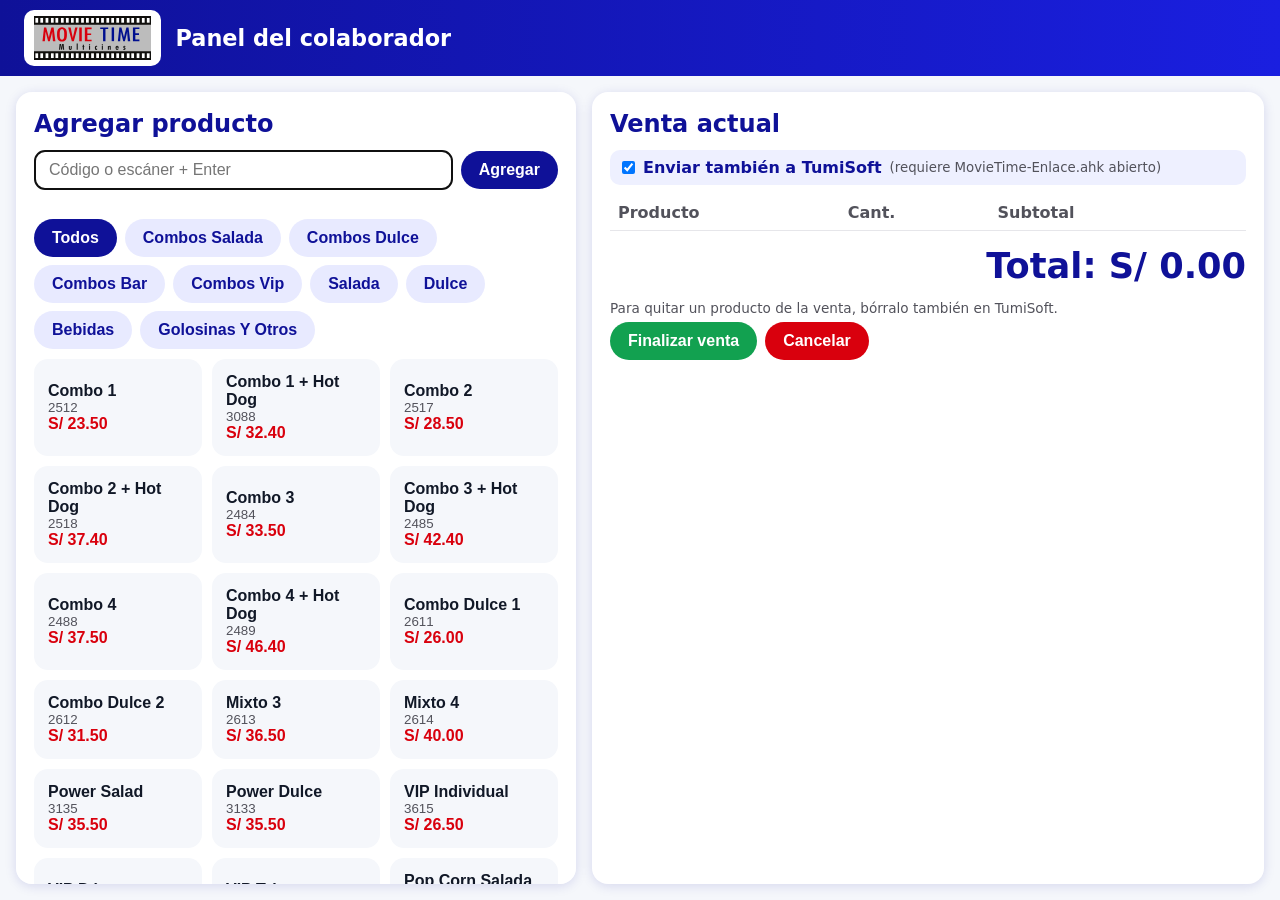
==== pantalla-cliente/operador.html @ ada30555 "Restore web operator/client panels; AutoHotkey now only forwards codes to TumiSoft Co-Authored-By: C" ====
<!DOCTYPE html><html lang="es"><head><meta charset="UTF-8"><meta name="viewport" content="width=device-width,initial-scale=1">
<title>Panel colaborador · Movie Time</title><link rel="stylesheet" href="style.css"></head><body>
<div class="page"><div class="brand"><span class="logo"><img src="logo-movietime.svg" alt="Movie Time"></span><h1>Panel del colaborador</h1></div>
<div class="op">
 <section class="panel">
  <h2>Agregar producto</h2>
  <div class="row"><input id="code" placeholder="Código o escáner + Enter" autofocus><button id="addBtn">Agregar</button></div>
  <div class="msg" id="msg"></div>
  <div class="row" id="tabs" style="flex-wrap:wrap"></div><div class="grid" id="grid"></div>
  <details><summary>Configuración (catálogo y publicidad)</summary>
   <p style="color:var(--mut);margin:8px 0">Catálogo: <code>código;nombre;precio;categoría;contenido</code> por línea</p>
   <textarea id="cat"></textarea>
   <p style="color:var(--mut);margin:8px 0">Publicidad/cartelera: <code>título;subtítulo;ruta o url de imagen</code> (título y subtítulo pueden ir vacíos si la imagen ya trae texto)</p>
   <textarea id="sl"></textarea>
   <div class="row" style="margin-top:8px"><label>Seg. por slide <input id="ss" type="number" style="width:80px"></label></div>
   <button id="saveCfg">Guardar</button> <button class="sec" id="openCl">Abrir pantalla del cliente</button>
  </details>
 </section>
 <section class="panel">
  <h2>Venta actual</h2>
  <label class="lnk"><input type="checkbox" id="lnk"> Enviar también a TumiSoft <small>(requiere MovieTime-Enlace.ahk abierto)</small></label>
  <table><thead><tr><th>Producto</th><th>Cant.</th><th>Subtotal</th><th></th></tr></thead><tbody id="body"></tbody></table>
  <div class="tot" id="tot"></div>
  <p class="hint" id="hint">Para quitar un producto de la venta, bórralo también en TumiSoft.</p>
  <div class="row"><button class="ok" id="fin">Finalizar venta</button><button class="bad" id="clr">Cancelar</button></div>
 </section>
</div></div>
<script src="shared.js"></script>
<script>
const $=id=>document.getElementById(id);
let tab='';
function render(s){
  const cats=[...new Set(s.catalog.map(p=>p.cat||'Otros'))];
  if(tab&&!cats.includes(tab))tab='';
  $('tabs').innerHTML=['Todos',...cats].map(c=>`<button class="${(c==='Todos'&&!tab)||c===tab?'':'sec'}" data-t="${c}">${c}</button>`).join('');
  $('grid').innerHTML=s.catalog.filter(p=>!tab||(p.cat||'Otros')===tab).map(p=>`<button class="prod" data-c="${p.code}">${p.name}<small>${p.code}</small><b>${PC.money(p.price)}</b></button>`).join('');
  $('body').innerHTML=s.items.map((i,n)=>`<tr><td>${i.name}</td><td><button class="sec" data-m="${n}">−</button> ${i.qty} <button class="sec" data-p="${n}">+</button></td><td>${PC.money(i.price*i.qty)}</td><td><button class="bad" data-x="${n}">✕</button></td></tr>`).join('');
  $('tot').textContent='Total: '+PC.money(PC.total());
}
PC.subscribe(render);
$('tabs').onclick=e=>{const b=e.target.closest('[data-t]');if(b){tab=b.dataset.t==='Todos'?'':b.dataset.t;render(PC.state)}};
$('grid').onclick=e=>{const b=e.target.closest('[data-c]');if(b){PC.addByCode(b.dataset.c);PC.link.send(b.dataset.c);$('code').focus()}};
$('body').onclick=e=>{const t=e.target;
  if(t.dataset.m)PC.setQty(+t.dataset.m,-1);if(t.dataset.p){const it=PC.state.items[+t.dataset.p];PC.setQty(+t.dataset.p,1);if(it)PC.link.send(it.code)}if(t.dataset.x)PC.remove(+t.dataset.x)};
function addCode(){const v=$('code').value.trim();if(!v)return;
  const ok=PC.addByCode(v);PC.link.send(v);
  $('msg').textContent=ok?'':(PC.link.on?'No está en el catálogo de la pantalla (se envió a TumiSoft): '+v:'Código no encontrado: '+v);
  $('code').value='';$('code').focus()}
$('lnk').checked=PC.link.on;$('lnk').onchange=()=>{PC.link.on=$('lnk').checked};
$('addBtn').onclick=addCode;$('code').onkeydown=e=>{if(e.key==='Enter')addCode()};
$('fin').onclick=()=>{if(PC.state.items.length){PC.finish();setTimeout(()=>PC.clear(),6000)}};
$('clr').onclick=()=>PC.clear();
$('openCl').onclick=()=>window.open('cliente.html','pantalla_cliente','width=1280,height=720');
const s0=PC.state;
$('cat').value=s0.catalog.map(p=>[p.code,p.name,p.price,p.cat||'',p.desc||''].join(';')).join('\n');
$('sl').value=s0.slides.map(x=>[x.title,x.sub,x.image].join(';')).join('\n');
$('ss').value=s0.slideSeconds;
$('saveCfg').onclick=()=>PC.update(s=>{
  s.catalog=$('cat').value.split('\n').map(l=>l.split(';')).filter(a=>a[0]&&a[1]).map(a=>({code:a[0].trim(),name:a[1].trim(),price:parseFloat(a[2])||0,cat:(a[3]||'').trim(),desc:(a[4]||'').trim()}));
  s.slides=$('sl').value.split('\n').map(l=>l.split(';')).filter(a=>a[0]).map(a=>({title:a[0].trim(),sub:(a[1]||'').trim(),image:(a[2]||'').trim()}));
  s.slideSeconds=+$('ss').value||7;
});
</script></body></html>
---- pantalla-cliente/style.css ----
/* Línea gráfica Movie Time: azul real, dorado, rojo, blanco */
:root{--blue:#0f1198;--blue2:#1a1fe0;--blue3:#000f8f;--gold:#ffd23f;--red:#d9000d;--bg:#f5f7fb;--ink:#111827;--mut:#52525b;--line:#e6e6ea;--ok:#12a150}
*{box-sizing:border-box;margin:0;padding:0}
body{font-family:ui-sans-serif,system-ui,"Segoe UI",Arial,sans-serif;background:var(--bg);color:var(--ink)}
button{cursor:pointer;border:0;border-radius:999px;padding:10px 18px;font-size:1rem;background:var(--blue);color:#fff;font-weight:700}
button:hover{background:var(--blue2)}
button.sec{background:#e8eaff;color:var(--blue)} button.ok{background:var(--ok)} button.bad{background:var(--red)}
input,textarea{padding:10px 14px;border-radius:10px;border:1px solid #cfd3e6;background:#fff;color:var(--ink);font-size:1rem}
.brand{display:flex;align-items:center;gap:14px;background:linear-gradient(90deg,var(--blue),var(--blue2));color:#fff;padding:10px 24px}
.brand .logo{background:#fff;border-radius:10px;padding:6px 10px;display:flex}.brand .logo img{height:44px}
.brand h1{font-size:1.4rem}
/* Operador */
.page{display:flex;flex-direction:column;height:100vh}
.op{flex:1;display:grid;grid-template-columns:1fr 1.2fr;gap:16px;padding:16px;min-height:0}
.panel{background:#fff;border-radius:16px;padding:18px;overflow:auto;box-shadow:0 2px 12px #0f119822}
.panel h2{margin-bottom:12px;color:var(--blue)}
.row{display:flex;gap:8px;margin-bottom:10px;align-items:center}.row input{flex:1}
.grid{display:grid;grid-template-columns:repeat(auto-fill,minmax(150px,1fr));gap:10px}
.prod{background:var(--bg);padding:12px;border-radius:14px;text-align:left;color:var(--ink);border:2px solid transparent}
.prod:hover{border-color:var(--blue2);background:#eef0ff}
.prod small{display:block;color:var(--mut);font-weight:400}.prod b{color:var(--red)}
table{width:100%;border-collapse:collapse}td,th{padding:8px;text-align:left;border-bottom:1px solid var(--line)}th{color:var(--mut)}
.tot{font-size:2.2rem;text-align:right;margin:14px 0;color:var(--blue);font-weight:800}
.msg{color:var(--red);min-height:1.2em}details{margin-top:14px}summary{cursor:pointer;color:var(--blue);font-weight:700}
textarea{width:100%;height:120px}
.hide{display:none!important}

.lnk{display:flex;align-items:center;gap:8px;background:#eef0ff;border-radius:10px;padding:8px 12px;margin-bottom:10px;font-weight:700;color:var(--blue)}
.lnk small{font-weight:400;color:var(--mut)}.hint{color:var(--mut);font-size:.85rem;margin:6px 0}
@media (max-width:900px){.page{height:auto;min-height:100vh}.op{grid-template-columns:1fr}.op>section:nth-child(2){order:-1}}
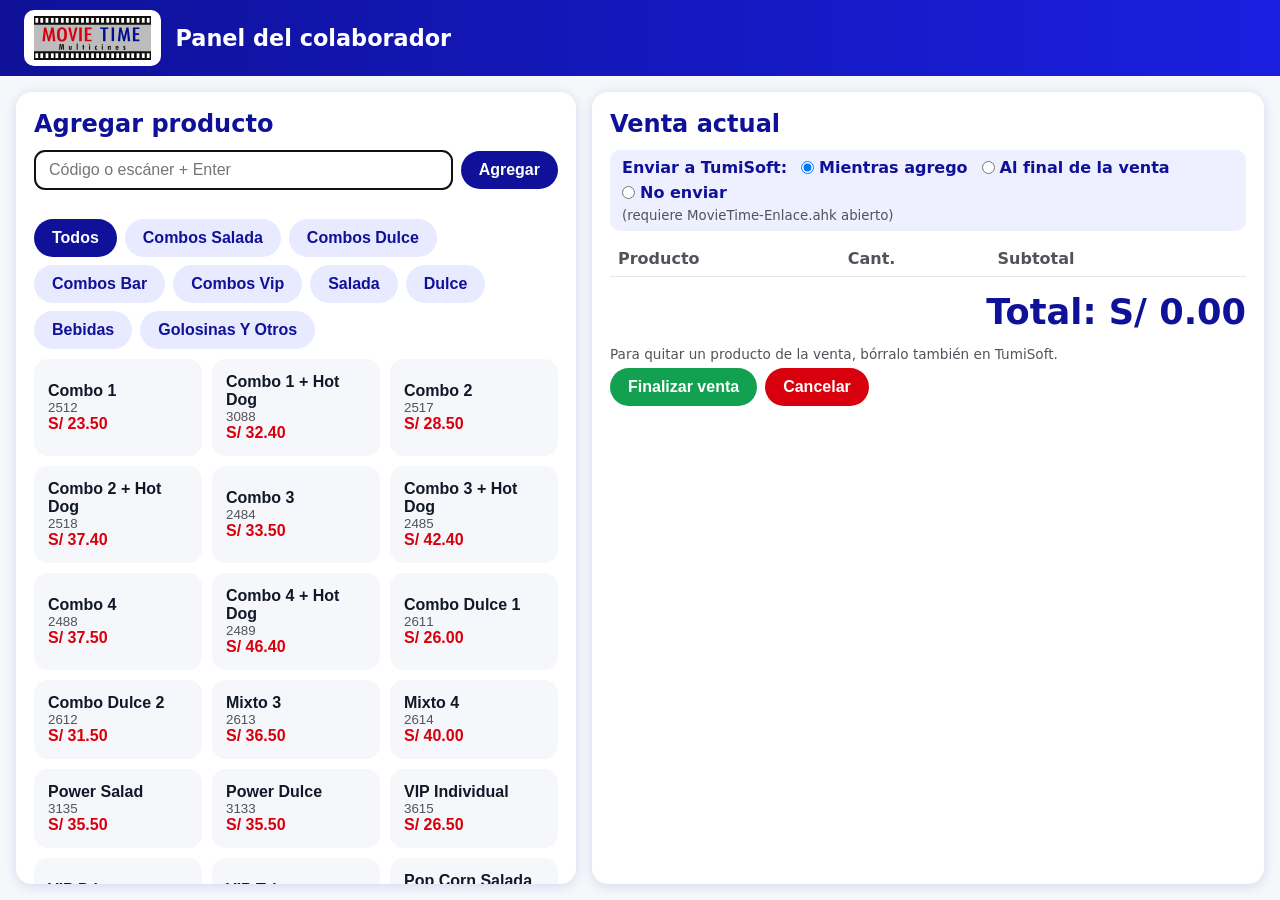
==== commit f39ae954: "Add send modes: live per product or whole list at end of sale; batch sending with single click Co-Au" ====
--- a/pantalla-cliente/operador.html
+++ b/pantalla-cliente/operador.html
@@ -18,9 +18,14 @@
  </section>
  <section class="panel">
   <h2>Venta actual</h2>
-  <label class="lnk"><input type="checkbox" id="lnk"> Enviar también a TumiSoft <small>(requiere MovieTime-Enlace.ahk abierto)</small></label>
+  <div class="lnk"><b>Enviar a TumiSoft:</b>
+   <label><input type="radio" name="lm" value="live"> Mientras agrego</label>
+   <label><input type="radio" name="lm" value="end"> Al final de la venta</label>
+   <label><input type="radio" name="lm" value="off"> No enviar</label>
+   <small>(requiere MovieTime-Enlace.ahk abierto)</small></div>
   <table><thead><tr><th>Producto</th><th>Cant.</th><th>Subtotal</th><th></th></tr></thead><tbody id="body"></tbody></table>
   <div class="tot" id="tot"></div>
+  <button class="ok hide" id="sendTumi" style="width:100%;margin-bottom:8px"></button>
   <p class="hint" id="hint">Para quitar un producto de la venta, bórralo también en TumiSoft.</p>
   <div class="row"><button class="ok" id="fin">Finalizar venta</button><button class="bad" id="clr">Cancelar</button></div>
  </section>
@@ -29,6 +34,9 @@
 <script>
 const $=id=>document.getElementById(id);
 let tab='';
+const sent={};   // codigo -> unidades que ya se enviaron a TumiSoft en esta venta
+function sendLive(code){const ok=PC.link.send(code);if(ok)sent[code]=(sent[code]||0)+1;return ok}
+function pending(){const codes=[],items=[];PC.state.items.forEach(i=>{const n=Math.max(0,i.qty-(sent[i.code]||0));if(n>0){items.push([i.code,n]);for(let k=0;k<n;k++)codes.push(i.code)}});return{codes,items}}
 function render(s){
   const cats=[...new Set(s.catalog.map(p=>p.cat||'Otros'))];
   if(tab&&!cats.includes(tab))tab='';
@@ -36,17 +44,24 @@
   $('grid').innerHTML=s.catalog.filter(p=>!tab||(p.cat||'Otros')===tab).map(p=>`<button class="prod" data-c="${p.code}">${p.name}<small>${p.code}</small><b>${PC.money(p.price)}</b></button>`).join('');
   $('body').innerHTML=s.items.map((i,n)=>`<tr><td>${i.name}</td><td><button class="sec" data-m="${n}">−</button> ${i.qty} <button class="sec" data-p="${n}">+</button></td><td>${PC.money(i.price*i.qty)}</td><td><button class="bad" data-x="${n}">✕</button></td></tr>`).join('');
   $('tot').textContent='Total: '+PC.money(PC.total());
+  if(!s.items.length)for(const k in sent)delete sent[k];
+  const p=pending(),end=PC.link.mode==='end';
+  $('sendTumi').classList.toggle('hide',!end);
+  $('sendTumi').disabled=!p.codes.length;
+  $('sendTumi').textContent=p.codes.length?'Enviar a TumiSoft ('+p.codes.length+' producto'+(p.codes.length>1?'s':'')+')':(s.items.length?'✔ Todo enviado a TumiSoft':'Enviar a TumiSoft');
 }
 PC.subscribe(render);
 $('tabs').onclick=e=>{const b=e.target.closest('[data-t]');if(b){tab=b.dataset.t==='Todos'?'':b.dataset.t;render(PC.state)}};
-$('grid').onclick=e=>{const b=e.target.closest('[data-c]');if(b){PC.addByCode(b.dataset.c);PC.link.send(b.dataset.c);$('code').focus()}};
+$('grid').onclick=e=>{const b=e.target.closest('[data-c]');if(b){PC.addByCode(b.dataset.c);sendLive(b.dataset.c);$('code').focus()}};
 $('body').onclick=e=>{const t=e.target;
-  if(t.dataset.m)PC.setQty(+t.dataset.m,-1);if(t.dataset.p){const it=PC.state.items[+t.dataset.p];PC.setQty(+t.dataset.p,1);if(it)PC.link.send(it.code)}if(t.dataset.x)PC.remove(+t.dataset.x)};
+  if(t.dataset.m)PC.setQty(+t.dataset.m,-1);if(t.dataset.p){const it=PC.state.items[+t.dataset.p];PC.setQty(+t.dataset.p,1);if(it)sendLive(it.code)}if(t.dataset.x)PC.remove(+t.dataset.x)};
 function addCode(){const v=$('code').value.trim();if(!v)return;
-  const ok=PC.addByCode(v);PC.link.send(v);
-  $('msg').textContent=ok?'':(PC.link.on?'No está en el catálogo de la pantalla (se envió a TumiSoft): '+v:'Código no encontrado: '+v);
+  const ok=PC.addByCode(v);const sent1=sendLive(v);
+  $('msg').textContent=ok?'':(sent1?'No está en el catálogo de la pantalla (se envió a TumiSoft): '+v:'Código no encontrado: '+v);
   $('code').value='';$('code').focus()}
-$('lnk').checked=PC.link.on;$('lnk').onchange=()=>{PC.link.on=$('lnk').checked};
+document.querySelectorAll('input[name=lm]').forEach(r=>{r.checked=r.value===PC.link.mode;r.onchange=()=>{if(r.checked){PC.link.mode=r.value;$('msg').textContent='';render(PC.state)}}});
+$('sendTumi').onclick=()=>{const p=pending();if(!p.codes.length)return;
+  if(PC.link.sendMany(p.codes)){p.items.forEach(([c,n])=>sent[c]=(sent[c]||0)+n);$('msg').textContent='Enviando '+p.codes.length+' producto(s) a TumiSoft… no muevas el mouse ni el teclado.';render(PC.state)}};
 $('addBtn').onclick=addCode;$('code').onkeydown=e=>{if(e.key==='Enter')addCode()};
 $('fin').onclick=()=>{if(PC.state.items.length){PC.finish();setTimeout(()=>PC.clear(),6000)}};
 $('clr').onclick=()=>PC.clear();
--- a/pantalla-cliente/style.css
+++ b/pantalla-cliente/style.css
@@ -25,6 +25,6 @@
 textarea{width:100%;height:120px}
 .hide{display:none!important}
 
-.lnk{display:flex;align-items:center;gap:8px;background:#eef0ff;border-radius:10px;padding:8px 12px;margin-bottom:10px;font-weight:700;color:var(--blue)}
+.lnk{display:flex;flex-wrap:wrap;align-items:center;gap:6px 14px;background:#eef0ff;border-radius:10px;padding:8px 12px;margin-bottom:10px;color:var(--blue)}.lnk label{font-weight:600;cursor:pointer;display:flex;align-items:center;gap:5px}.lnk small{flex-basis:100%}button:disabled{opacity:.5;cursor:default}
 .lnk small{font-weight:400;color:var(--mut)}.hint{color:var(--mut);font-size:.85rem;margin:6px 0}
 @media (max-width:900px){.page{height:auto;min-height:100vh}.op{grid-template-columns:1fr}.op>section:nth-child(2){order:-1}}
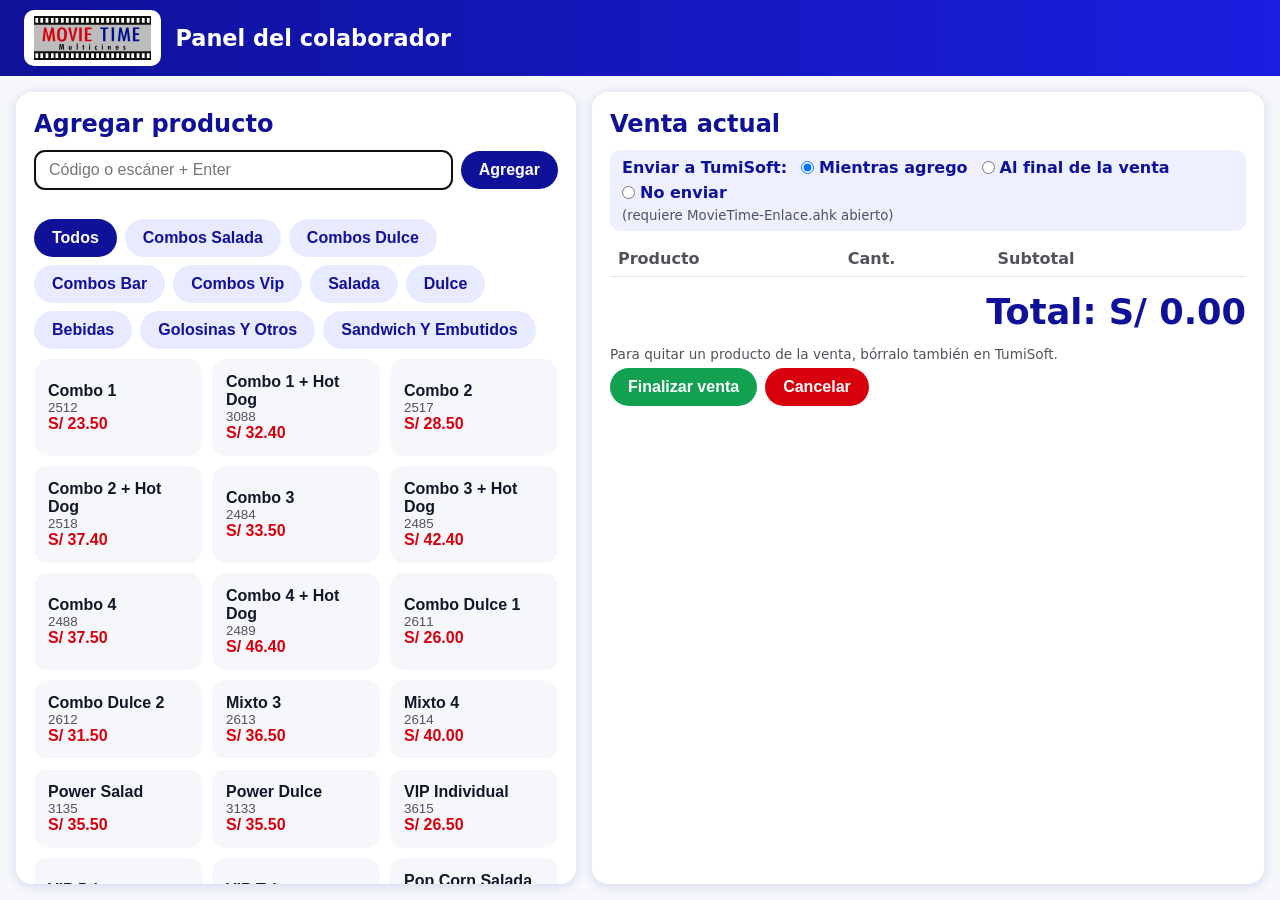
==== commit 940483ff: "Full review: fix lost banners on config save, Gracias timer race, float totals, stale catalog persis" ====
--- a/pantalla-cliente/operador.html
+++ b/pantalla-cliente/operador.html
@@ -8,12 +8,12 @@
   <div class="msg" id="msg"></div>
   <div class="row" id="tabs" style="flex-wrap:wrap"></div><div class="grid" id="grid"></div>
   <details><summary>Configuración (catálogo y publicidad)</summary>
-   <p style="color:var(--mut);margin:8px 0">Catálogo: <code>código;nombre;precio;categoría;contenido</code> por línea</p>
+   <p style="color:var(--mut);margin:8px 0">Catálogo: <code>código;nombre;precio;categoría;contenido;foto</code> por línea (contenido y foto son opcionales; foto = código de otra imagen de la carpeta productos)</p>
    <textarea id="cat"></textarea>
    <p style="color:var(--mut);margin:8px 0">Publicidad/cartelera: <code>título;subtítulo;ruta o url de imagen</code> (título y subtítulo pueden ir vacíos si la imagen ya trae texto)</p>
    <textarea id="sl"></textarea>
    <div class="row" style="margin-top:8px"><label>Seg. por slide <input id="ss" type="number" style="width:80px"></label></div>
-   <button id="saveCfg">Guardar</button> <button class="sec" id="openCl">Abrir pantalla del cliente</button>
+   <button id="saveCfg">Guardar</button> <button class="sec" id="resetCfg">Restaurar originales</button> <button class="sec" id="openCl">Abrir pantalla del cliente</button> <span id="cfgMsg" style="color:var(--ok);font-weight:700"></span>
   </details>
  </section>
  <section class="panel">
@@ -33,16 +33,19 @@
 <script src="shared.js"></script>
 <script>
 const $=id=>document.getElementById(id);
-let tab='';
+const esc=s=>String(s).replace(/[&<>"']/g,c=>({'&':'&amp;','<':'&lt;','>':'&gt;','"':'&quot;',"'":'&#39;'}[c]));
+let tab='',gridKey='';
 const sent={};   // codigo -> unidades que ya se enviaron a TumiSoft en esta venta
 function sendLive(code){const ok=PC.link.send(code);if(ok)sent[code]=(sent[code]||0)+1;return ok}
 function pending(){const codes=[],items=[];PC.state.items.forEach(i=>{const n=Math.max(0,i.qty-(sent[i.code]||0));if(n>0){items.push([i.code,n]);for(let k=0;k<n;k++)codes.push(i.code)}});return{codes,items}}
 function render(s){
   const cats=[...new Set(s.catalog.map(p=>p.cat||'Otros'))];
   if(tab&&!cats.includes(tab))tab='';
-  $('tabs').innerHTML=['Todos',...cats].map(c=>`<button class="${(c==='Todos'&&!tab)||c===tab?'':'sec'}" data-t="${c}">${c}</button>`).join('');
-  $('grid').innerHTML=s.catalog.filter(p=>!tab||(p.cat||'Otros')===tab).map(p=>`<button class="prod" data-c="${p.code}">${p.name}<small>${p.code}</small><b>${PC.money(p.price)}</b></button>`).join('');
-  $('body').innerHTML=s.items.map((i,n)=>`<tr><td>${i.name}</td><td><button class="sec" data-m="${n}">−</button> ${i.qty} <button class="sec" data-p="${n}">+</button></td><td>${PC.money(i.price*i.qty)}</td><td><button class="bad" data-x="${n}">✕</button></td></tr>`).join('');
+  const key=tab+'|'+s.catalog.map(p=>p.code+p.name+p.price+(p.cat||'')).join('~');
+  if(key!==gridKey){gridKey=key;
+    $('tabs').innerHTML=['Todos',...cats].map(c=>`<button class="${(c==='Todos'&&!tab)||c===tab?'':'sec'}" data-t="${esc(c)}">${esc(c)}</button>`).join('');
+    $('grid').innerHTML=s.catalog.filter(p=>!tab||(p.cat||'Otros')===tab).map(p=>`<button class="prod" data-c="${esc(p.code)}">${esc(p.name)}<small>${esc(p.code)}</small><b>${PC.money(p.price)}</b></button>`).join('')}
+  $('body').innerHTML=s.items.map((i,n)=>`<tr><td>${esc(i.name)}</td><td><button class="sec" data-m="${n}">−</button> ${i.qty} <button class="sec" data-p="${n}">+</button></td><td>${PC.money(PC.lineTotal(i))}</td><td><button class="bad" data-x="${n}">✕</button></td></tr>`).join('');
   $('tot').textContent='Total: '+PC.money(PC.total());
   if(!s.items.length)for(const k in sent)delete sent[k];
   const p=pending(),end=PC.link.mode==='end';
@@ -51,7 +54,7 @@
   $('sendTumi').textContent=p.codes.length?'Enviar a TumiSoft ('+p.codes.length+' producto'+(p.codes.length>1?'s':'')+')':(s.items.length?'✔ Todo enviado a TumiSoft':'Enviar a TumiSoft');
 }
 PC.subscribe(render);
-$('tabs').onclick=e=>{const b=e.target.closest('[data-t]');if(b){tab=b.dataset.t==='Todos'?'':b.dataset.t;render(PC.state)}};
+$('tabs').onclick=e=>{const b=e.target.closest('[data-t]');if(b){tab=b.dataset.t==='Todos'?'':b.dataset.t;gridKey='';render(PC.state)}};
 $('grid').onclick=e=>{const b=e.target.closest('[data-c]');if(b){PC.addByCode(b.dataset.c);sendLive(b.dataset.c);$('code').focus()}};
 $('body').onclick=e=>{const t=e.target;
   if(t.dataset.m)PC.setQty(+t.dataset.m,-1);if(t.dataset.p){const it=PC.state.items[+t.dataset.p];PC.setQty(+t.dataset.p,1);if(it)sendLive(it.code)}if(t.dataset.x)PC.remove(+t.dataset.x)};
@@ -63,16 +66,22 @@
 $('sendTumi').onclick=()=>{const p=pending();if(!p.codes.length)return;
   if(PC.link.sendMany(p.codes)){p.items.forEach(([c,n])=>sent[c]=(sent[c]||0)+n);$('msg').textContent='Enviando '+p.codes.length+' producto(s) a TumiSoft… no muevas el mouse ni el teclado.';render(PC.state)}};
 $('addBtn').onclick=addCode;$('code').onkeydown=e=>{if(e.key==='Enter')addCode()};
-$('fin').onclick=()=>{if(PC.state.items.length){PC.finish();setTimeout(()=>PC.clear(),6000)}};
+$('fin').onclick=()=>PC.finish();
 $('clr').onclick=()=>PC.clear();
 $('openCl').onclick=()=>window.open('cliente.html','pantalla_cliente','width=1280,height=720');
-const s0=PC.state;
-$('cat').value=s0.catalog.map(p=>[p.code,p.name,p.price,p.cat||'',p.desc||''].join(';')).join('\n');
-$('sl').value=s0.slides.map(x=>[x.title,x.sub,x.image].join(';')).join('\n');
-$('ss').value=s0.slideSeconds;
-$('saveCfg').onclick=()=>PC.update(s=>{
-  s.catalog=$('cat').value.split('\n').map(l=>l.split(';')).filter(a=>a[0]&&a[1]).map(a=>({code:a[0].trim(),name:a[1].trim(),price:parseFloat(a[2])||0,cat:(a[3]||'').trim(),desc:(a[4]||'').trim()}));
-  s.slides=$('sl').value.split('\n').map(l=>l.split(';')).filter(a=>a[0]).map(a=>({title:a[0].trim(),sub:(a[1]||'').trim(),image:(a[2]||'').trim()}));
-  s.slideSeconds=+$('ss').value||7;
-});
-</script></body></html>
+function loadCfg(){const s0=PC.state;
+  $('cat').value=s0.catalog.map(p=>[p.code,p.name,p.price,p.cat||'',p.desc||'',p.img||''].join(';')).join('\n');
+  $('sl').value=s0.slides.map(x=>[x.title,x.sub,x.image].join(';')).join('\n');
+  $('ss').value=s0.slideSeconds}
+loadCfg();
+$('saveCfg').onclick=()=>{
+  const cat=$('cat').value.split('\n').map(l=>l.split(';').map(x=>x.trim())).filter(a=>a[0]&&a[1])
+    .map(a=>{const p={code:a[0],name:a[1],price:parseFloat(String(a[2]).replace(',','.'))||0,cat:a[3]||''};if(a[4])p.desc=a[4];if(a[5])p.img=a[5];return p});
+  const sl=$('sl').value.split('\n').map(l=>l.split(';').map(x=>x.trim())).filter(a=>a[2]||a[0])   // vale con imagen o con texto
+    .map(a=>({title:a[0]||'',sub:a[1]||'',image:a[2]||''}));
+  if(!cat.length){$('cfgMsg').textContent='';$('msg').textContent='El catálogo no puede quedar vacío.';return}
+  PC.update(s=>{s.catalog=cat;s.slides=sl;s.slideSeconds=Math.max(2,+$('ss').value||8);s.custom={catalog:true,slides:true}});
+  gridKey='';render(PC.state);$('msg').textContent='';$('cfgMsg').textContent='✔ Guardado'};
+$('resetCfg').onclick=()=>{if(confirm('¿Volver al catálogo y la publicidad originales del programa? Se pierden tus cambios en Configuración.')){PC.resetConfig();loadCfg();gridKey='';render(PC.state);$('cfgMsg').textContent='✔ Restaurado'}};
+</script>
+</body></html>
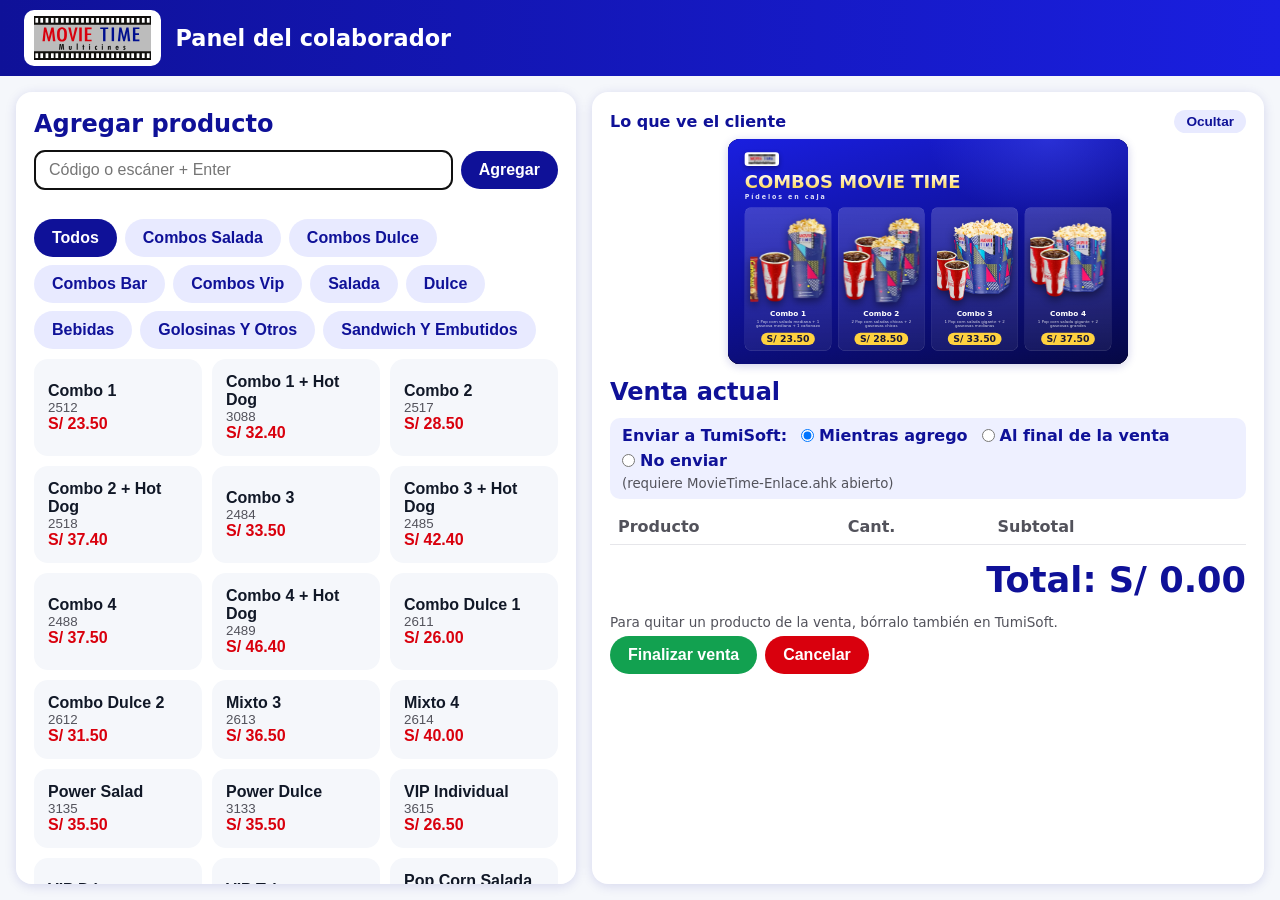
==== commit 61055650: "Add live customer-screen thumbnail to collaborator panel (mini mode, toggle, scaled iframe) Co-Autho" ====
--- a/pantalla-cliente/operador.html
+++ b/pantalla-cliente/operador.html
@@ -17,6 +17,10 @@
   </details>
  </section>
  <section class="panel">
+  <div class="cv" id="cv">
+   <div class="cvh"><b>Lo que ve el cliente</b><button class="sec" id="cvToggle" title="Mostrar u ocultar la miniatura"></button></div>
+   <div class="cvbox" id="cvbox"><iframe id="cvf" title="Vista del cliente" tabindex="-1"></iframe></div>
+  </div>
   <h2>Venta actual</h2>
   <div class="lnk"><b>Enviar a TumiSoft:</b>
    <label><input type="radio" name="lm" value="live"> Mientras agrego</label>
@@ -68,6 +72,14 @@
 $('addBtn').onclick=addCode;$('code').onkeydown=e=>{if(e.key==='Enter')addCode()};
 $('fin').onclick=()=>PC.finish();
 $('clr').onclick=()=>PC.clear();
+// Miniatura de la pantalla del cliente: la misma pagina a 1920x1080 reducida con CSS
+const cvOn=()=>{try{return localStorage.getItem('pc_cv_on')!=='0'}catch(e){return true}};
+function applyCv(){const on=cvOn();$('cvbox').classList.toggle('hide',!on);$('cvToggle').textContent=on?'Ocultar':'Mostrar';
+  const f=$('cvf');if(on){if(!f.getAttribute('src'))f.src='cliente.html?mini=1';scaleCv()}else f.removeAttribute('src')}   // oculta = no consume CPU
+function scaleCv(){const b=$('cvbox');if(b.clientWidth)$('cvf').style.transform='scale('+(b.clientWidth/1920)+')'}
+new ResizeObserver(scaleCv).observe($('cvbox'));
+$('cvToggle').onclick=()=>{try{localStorage.setItem('pc_cv_on',cvOn()?'0':'1')}catch(e){}applyCv()};
+applyCv();
 $('openCl').onclick=()=>window.open('cliente.html','pantalla_cliente','width=1280,height=720');
 function loadCfg(){const s0=PC.state;
   $('cat').value=s0.catalog.map(p=>[p.code,p.name,p.price,p.cat||'',p.desc||'',p.img||''].join(';')).join('\n');
--- a/pantalla-cliente/style.css
+++ b/pantalla-cliente/style.css
@@ -28,3 +28,7 @@
 .lnk{display:flex;flex-wrap:wrap;align-items:center;gap:6px 14px;background:#eef0ff;border-radius:10px;padding:8px 12px;margin-bottom:10px;color:var(--blue)}.lnk label{font-weight:600;cursor:pointer;display:flex;align-items:center;gap:5px}.lnk small{flex-basis:100%}button:disabled{opacity:.5;cursor:default}
 .lnk small{font-weight:400;color:var(--mut)}.hint{color:var(--mut);font-size:.85rem;margin:6px 0}
 @media (max-width:900px){.page{height:auto;min-height:100vh}.op{grid-template-columns:1fr}.op>section:nth-child(2){order:-1}}
+
+.cv{margin-bottom:14px}.cvh{display:flex;justify-content:space-between;align-items:center;margin-bottom:6px;color:var(--blue)}.cvh button{padding:4px 12px;font-size:.85rem}
+.cvbox{position:relative;width:100%;max-width:400px;aspect-ratio:16/9;border-radius:12px;overflow:hidden;background:#000;box-shadow:0 2px 10px #0f119833;margin:0 auto}
+.cvbox iframe{position:absolute;left:0;top:0;width:1920px;height:1080px;border:0;transform-origin:0 0;pointer-events:none}
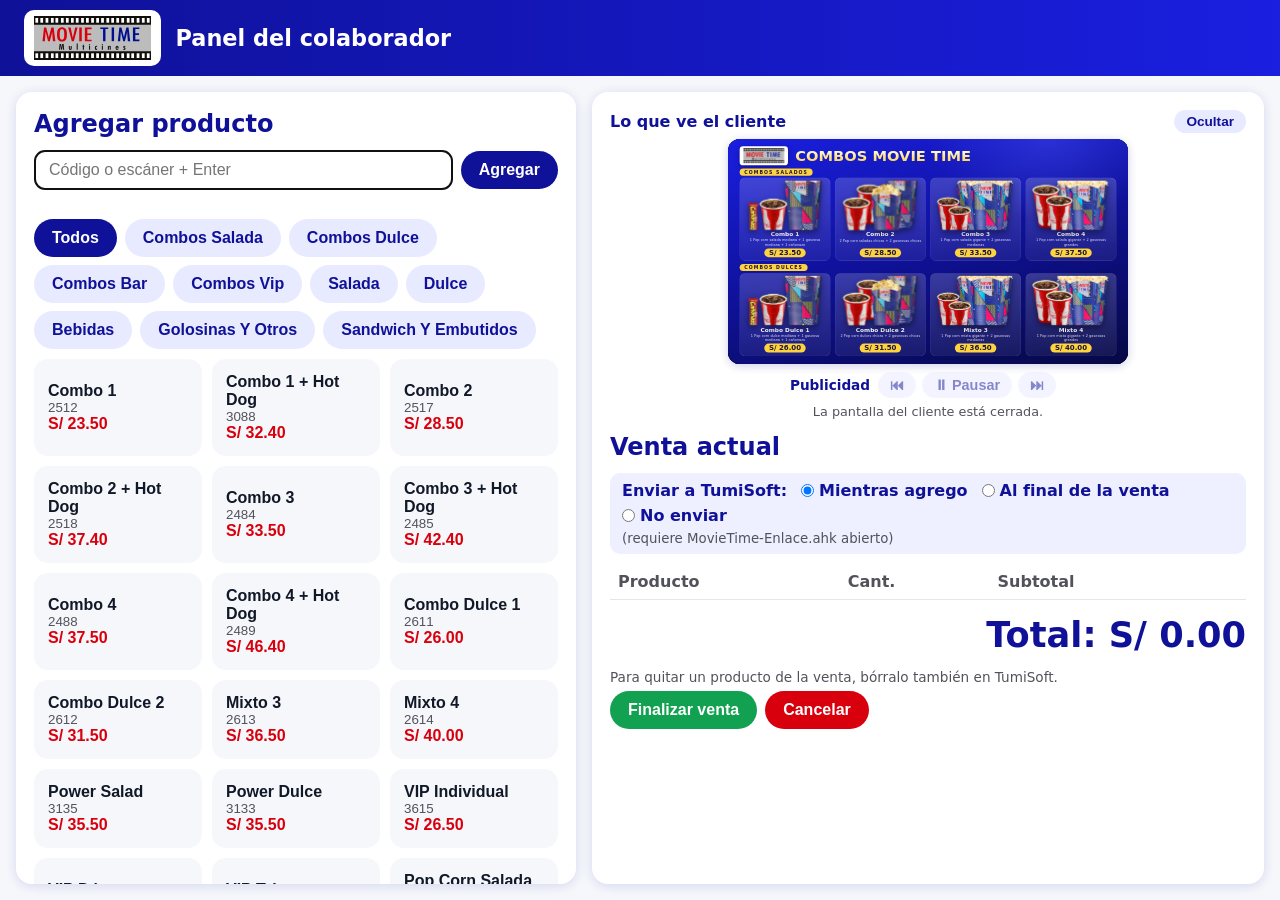
==== commit 4e39a788: "Combos ad slide: salados and dulces in 2 rows of 4; pause/skip/choose ad image from collaborator pan" ====
--- a/pantalla-cliente/operador.html
+++ b/pantalla-cliente/operador.html
@@ -20,6 +20,14 @@
   <div class="cv" id="cv">
    <div class="cvh"><b>Lo que ve el cliente</b><button class="sec" id="cvToggle" title="Mostrar u ocultar la miniatura"></button></div>
    <div class="cvbox" id="cvbox"><iframe id="cvf" title="Vista del cliente" tabindex="-1"></iframe></div>
+   <div class="adc" id="adc">
+    <span class="adl">Publicidad</span>
+    <button class="sec" id="adPrev" title="Imagen anterior">⏮</button>
+    <button class="sec" id="adToggle">⏸ Pausar</button>
+    <button class="sec" id="adNext" title="Imagen siguiente">⏭</button>
+    <span class="dots" id="adDots" title="Clic en un punto: muestra esa imagen y la deja fija"></span>
+    <small id="adNote"></small>
+   </div>
   </div>
   <h2>Venta actual</h2>
   <div class="lnk"><b>Enviar a TumiSoft:</b>
@@ -80,6 +88,25 @@
 new ResizeObserver(scaleCv).observe($('cvbox'));
 $('cvToggle').onclick=()=>{try{localStorage.setItem('pc_cv_on',cvOn()?'0':'1')}catch(e){}applyCv()};
 applyCv();
+// Control de la publicidad de la pantalla del cliente (canal 'pc_ads': la pantalla real manda, el panel la dirige)
+const adCh='BroadcastChannel' in window?new BroadcastChannel('pc_ads'):null;
+let adSt=null,adSeen=0;
+const adCmd=(cmd,idx)=>adCh&&adCh.postMessage({t:'cmd',cmd,idx});
+function renderAd(){
+  const alive=adSt&&Date.now()-adSeen<7000,run=alive&&adSt.running;
+  ['adPrev','adToggle','adNext'].forEach(i=>$(i).disabled=!alive);
+  $('adToggle').textContent=alive&&adSt.paused?'▶ Continuar':'⏸ Pausar';
+  $('adToggle').className=alive&&adSt.paused?'ok':'sec';
+  const n=alive?adSt.total:0;
+  if($('adDots').children.length!==n)$('adDots').innerHTML=Array.from({length:n},(_,i)=>`<button data-i="${i}" title="Imagen ${i+1}"></button>`).join('');
+  [...$('adDots').children].forEach((b,i)=>{b.className=alive&&i===adSt.idx?'on':'';b.disabled=!run});
+  $('adNote').textContent=!alive?'La pantalla del cliente está cerrada.':adSt.paused?(run?'⏸ En pausa en la imagen '+(adSt.idx+1)+' de '+n:'⏸ En pausa (se mantiene al volver a la publicidad)'):(run?'':'Hay una venta en pantalla: la publicidad vuelve al terminar.');
+  $('adNote').style.color=alive&&adSt.paused?'var(--red)':'var(--mut)';
+}
+if(adCh){adCh.onmessage=e=>{if(e.data&&e.data.t==='state'){adSt=e.data;adSeen=Date.now();renderAd()}};adCh.postMessage({t:'hello'});setInterval(renderAd,1000)}
+$('adToggle').onclick=()=>adCmd('toggle');$('adPrev').onclick=()=>adCmd('prev');$('adNext').onclick=()=>adCmd('next');
+$('adDots').onclick=e=>{const b=e.target.closest('[data-i]');if(b)adCmd('goto',+b.dataset.i)};
+renderAd();
 $('openCl').onclick=()=>window.open('cliente.html','pantalla_cliente','width=1280,height=720');
 function loadCfg(){const s0=PC.state;
   $('cat').value=s0.catalog.map(p=>[p.code,p.name,p.price,p.cat||'',p.desc||'',p.img||''].join(';')).join('\n');
--- a/pantalla-cliente/style.css
+++ b/pantalla-cliente/style.css
@@ -32,3 +32,7 @@
 .cv{margin-bottom:14px}.cvh{display:flex;justify-content:space-between;align-items:center;margin-bottom:6px;color:var(--blue)}.cvh button{padding:4px 12px;font-size:.85rem}
 .cvbox{position:relative;width:100%;max-width:400px;aspect-ratio:16/9;border-radius:12px;overflow:hidden;background:#000;box-shadow:0 2px 10px #0f119833;margin:0 auto}
 .cvbox iframe{position:absolute;left:0;top:0;width:1920px;height:1080px;border:0;transform-origin:0 0;pointer-events:none}
+
+.adc{display:flex;flex-wrap:wrap;align-items:center;justify-content:center;gap:6px;margin:8px auto 0;max-width:400px}.adl{font-weight:700;color:var(--blue);font-size:.85rem;margin-right:2px}
+.adc button{padding:5px 12px;font-size:.9rem}.adc small{flex-basis:100%;text-align:center;min-height:1.1em;font-size:.8rem}
+.dots{display:flex;gap:5px;align-items:center;margin-left:4px}.dots button{width:13px;height:13px;padding:0;border-radius:50%;background:#c9cdee}.dots button.on{background:var(--blue);transform:scale(1.25)}
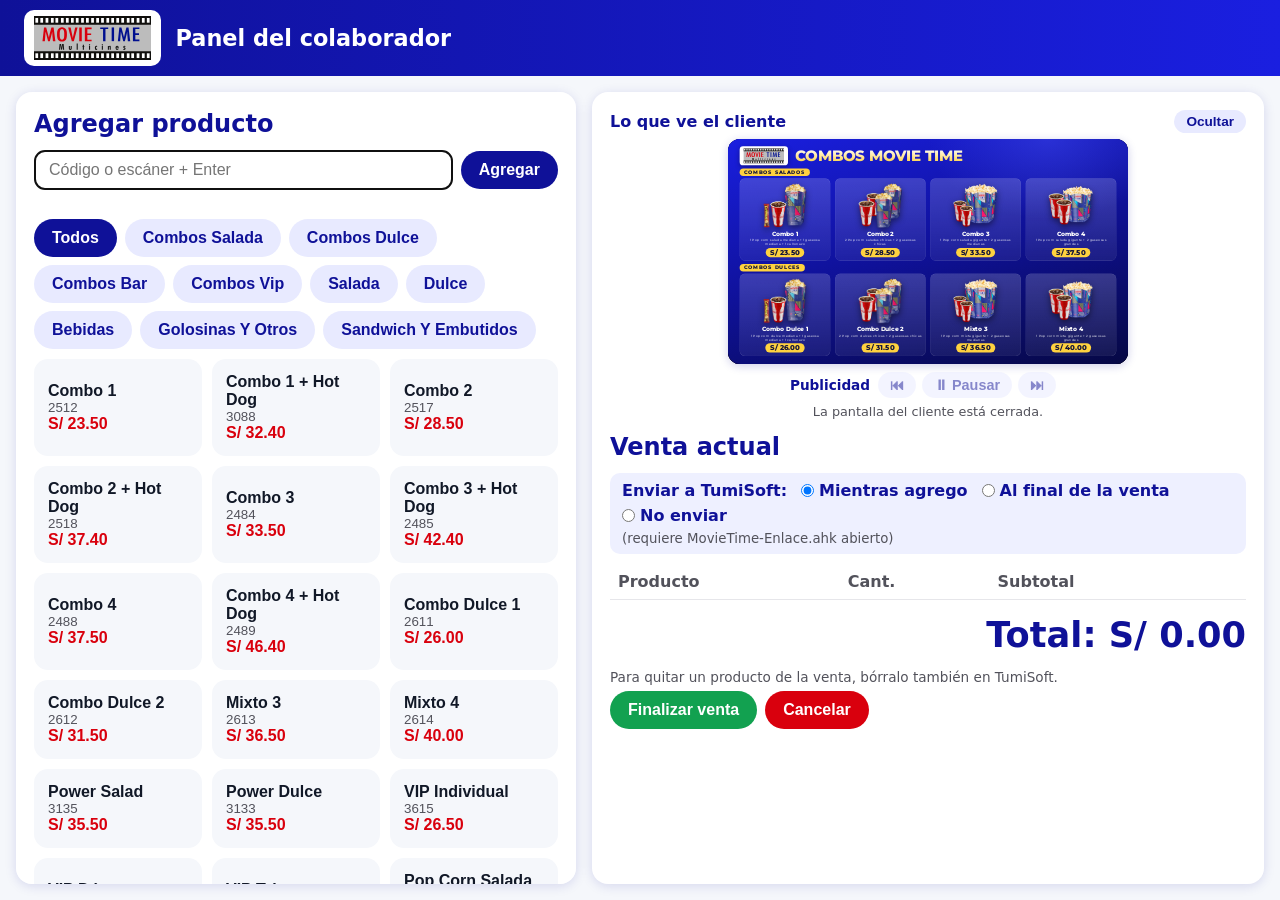
==== commit b0a52374: "Second full review: state sync via channel, Gracias watchdog, real unload of hidden thumbnail, lazy " ====
--- a/pantalla-cliente/operador.html
+++ b/pantalla-cliente/operador.html
@@ -83,7 +83,8 @@
 // Miniatura de la pantalla del cliente: la misma pagina a 1920x1080 reducida con CSS
 const cvOn=()=>{try{return localStorage.getItem('pc_cv_on')!=='0'}catch(e){return true}};
 function applyCv(){const on=cvOn();$('cvbox').classList.toggle('hide',!on);$('cvToggle').textContent=on?'Ocultar':'Mostrar';
-  const f=$('cvf');if(on){if(!f.getAttribute('src'))f.src='cliente.html?mini=1';scaleCv()}else f.removeAttribute('src')}   // oculta = no consume CPU
+  const f=$('cvf'),url='cliente.html?mini=1';
+  if(on){if(f.dataset.on!=='1'){f.dataset.on='1';f.src=url}scaleCv()}else{f.dataset.on='0';f.src='about:blank'}}   // oculta = la pagina se descarga: no consume CPU
 function scaleCv(){const b=$('cvbox');if(b.clientWidth)$('cvf').style.transform='scale('+(b.clientWidth/1920)+')'}
 new ResizeObserver(scaleCv).observe($('cvbox'));
 $('cvToggle').onclick=()=>{try{localStorage.setItem('pc_cv_on',cvOn()?'0':'1')}catch(e){}applyCv()};
@@ -92,8 +93,11 @@
 const adCh='BroadcastChannel' in window?new BroadcastChannel('pc_ads'):null;
 let adSt=null,adSeen=0;
 const adCmd=(cmd,idx)=>adCh&&adCh.postMessage({t:'cmd',cmd,idx});
+let adSig='';
 function renderAd(){
-  const alive=adSt&&Date.now()-adSeen<7000,run=alive&&adSt.running;
+  const alive=!!adSt&&Date.now()-adSeen<7000,run=alive&&adSt.running;
+  const sig=[alive,run,alive&&adSt.paused,alive&&adSt.idx,alive&&adSt.total].join();
+  if(sig===adSig)return;adSig=sig;
   ['adPrev','adToggle','adNext'].forEach(i=>$(i).disabled=!alive);
   $('adToggle').textContent=alive&&adSt.paused?'▶ Continuar':'⏸ Pausar';
   $('adToggle').className=alive&&adSt.paused?'ok':'sec';
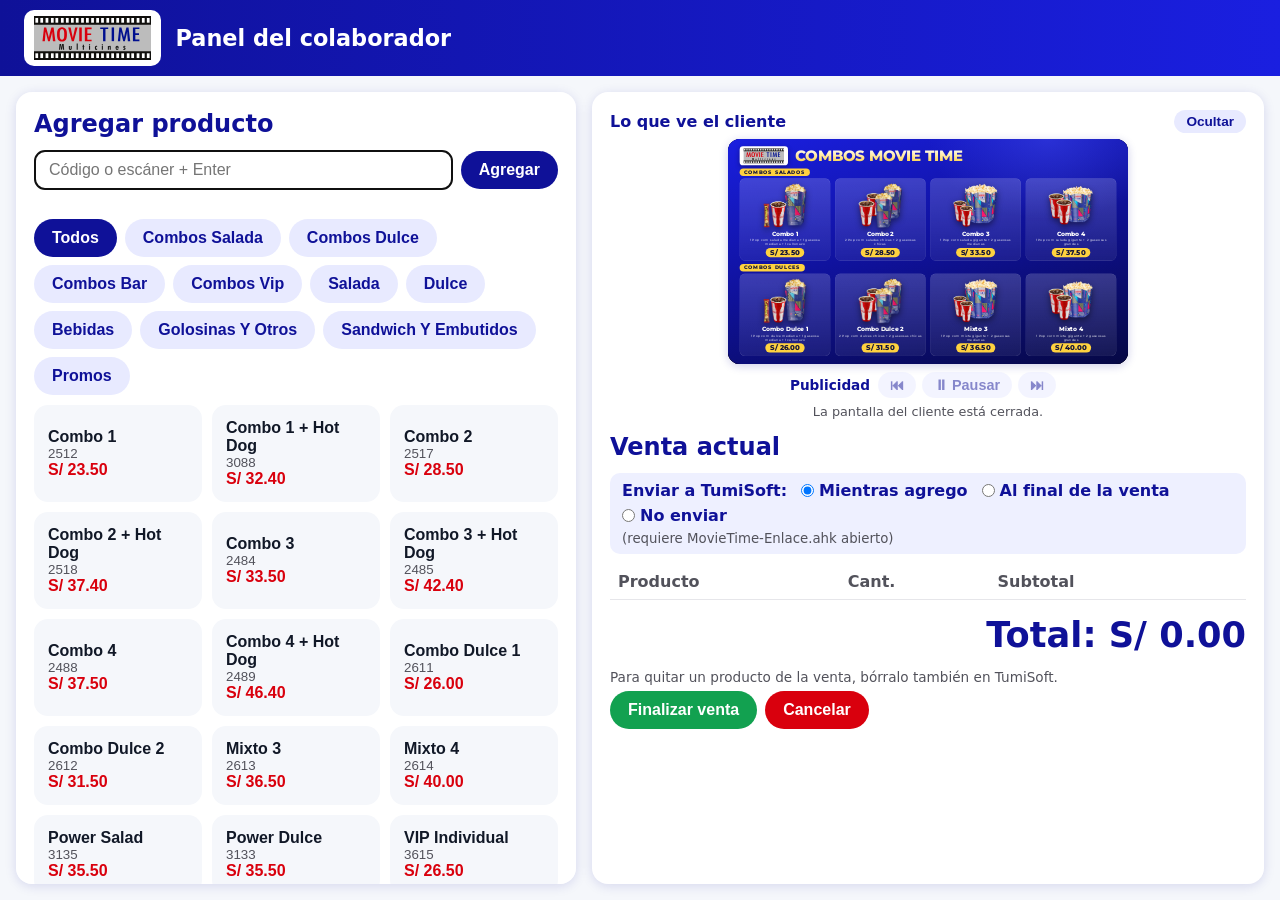
==== commit c208d5d1: "Update from movietime.com.pe: new WOW promo banner, drop removed banners, banner expiry dates, Cyber" ====
--- a/pantalla-cliente/operador.html
+++ b/pantalla-cliente/operador.html
@@ -10,7 +10,7 @@
   <details><summary>Configuración (catálogo y publicidad)</summary>
    <p style="color:var(--mut);margin:8px 0">Catálogo: <code>código;nombre;precio;categoría;contenido;foto</code> por línea (contenido y foto son opcionales; foto = código de otra imagen de la carpeta productos)</p>
    <textarea id="cat"></textarea>
-   <p style="color:var(--mut);margin:8px 0">Publicidad/cartelera: <code>título;subtítulo;ruta o url de imagen</code> (título y subtítulo pueden ir vacíos si la imagen ya trae texto)</p>
+   <p style="color:var(--mut);margin:8px 0">Publicidad/cartelera: <code>título;subtítulo;imagen;hasta</code> — título y subtítulo pueden ir vacíos si la imagen ya trae texto; <b>hasta</b> (opcional, <code>AAAA-MM-DD</code>) es el último día en que se muestra, después se quita sola</p>
    <textarea id="sl"></textarea>
    <div class="row" style="margin-top:8px"><label>Seg. por slide <input id="ss" type="number" style="width:80px"></label></div>
    <button id="saveCfg">Guardar</button> <button class="sec" id="resetCfg">Restaurar originales</button> <button class="sec" id="openCl">Abrir pantalla del cliente</button> <span id="cfgMsg" style="color:var(--ok);font-weight:700"></span>
@@ -48,8 +48,11 @@
 const esc=s=>String(s).replace(/[&<>"']/g,c=>({'&':'&amp;','<':'&lt;','>':'&gt;','"':'&quot;',"'":'&#39;'}[c]));
 let tab='',gridKey='';
 const sent={};   // codigo -> unidades que ya se enviaron a TumiSoft en esta venta
-function sendLive(code){const ok=PC.link.send(code);if(ok)sent[code]=(sent[code]||0)+1;return ok}
-function pending(){const codes=[],items=[];PC.state.items.forEach(i=>{const n=Math.max(0,i.qty-(sent[i.code]||0));if(n>0){items.push([i.code,n]);for(let k=0;k<n;k++)codes.push(i.code)}});return{codes,items}}
+const sinCodigo=c=>/^PEND/i.test(c);   // producto de la web con codigo de TumiSoft todavia desconocido
+function sendLive(code){
+  if(sinCodigo(code)){if(PC.link.mode==='live')$('msg').textContent='Este producto aún no tiene código de TumiSoft: agrégalo a mano en TumiSoft.';return false}
+  const ok=PC.link.send(code);if(ok)sent[code]=(sent[code]||0)+1;return ok}
+function pending(){const codes=[],items=[];PC.state.items.forEach(i=>{if(sinCodigo(i.code))return;const n=Math.max(0,i.qty-(sent[i.code]||0));if(n>0){items.push([i.code,n]);for(let k=0;k<n;k++)codes.push(i.code)}});return{codes,items}}
 function render(s){
   const cats=[...new Set(s.catalog.map(p=>p.cat||'Otros'))];
   if(tab&&!cats.includes(tab))tab='';
@@ -114,14 +117,14 @@
 $('openCl').onclick=()=>window.open('cliente.html','pantalla_cliente','width=1280,height=720');
 function loadCfg(){const s0=PC.state;
   $('cat').value=s0.catalog.map(p=>[p.code,p.name,p.price,p.cat||'',p.desc||'',p.img||''].join(';')).join('\n');
-  $('sl').value=s0.slides.map(x=>[x.title,x.sub,x.image].join(';')).join('\n');
+  $('sl').value=s0.slides.map(x=>[x.title,x.sub,x.image,x.until||''].join(';')).join('\n');
   $('ss').value=s0.slideSeconds}
 loadCfg();
 $('saveCfg').onclick=()=>{
   const cat=$('cat').value.split('\n').map(l=>l.split(';').map(x=>x.trim())).filter(a=>a[0]&&a[1])
     .map(a=>{const p={code:a[0],name:a[1],price:parseFloat(String(a[2]).replace(',','.'))||0,cat:a[3]||''};if(a[4])p.desc=a[4];if(a[5])p.img=a[5];return p});
   const sl=$('sl').value.split('\n').map(l=>l.split(';').map(x=>x.trim())).filter(a=>a[2]||a[0])   // vale con imagen o con texto
-    .map(a=>({title:a[0]||'',sub:a[1]||'',image:a[2]||''}));
+    .map(a=>{const s={title:a[0]||'',sub:a[1]||'',image:a[2]||''};if(/^\d{4}-\d{2}-\d{2}$/.test(a[3]||''))s.until=a[3];return s});
   if(!cat.length){$('cfgMsg').textContent='';$('msg').textContent='El catálogo no puede quedar vacío.';return}
   PC.update(s=>{s.catalog=cat;s.slides=sl;s.slideSeconds=Math.max(2,+$('ss').value||8);s.custom={catalog:true,slides:true}});
   gridKey='';render(PC.state);$('msg').textContent='';$('cfgMsg').textContent='✔ Guardado'};
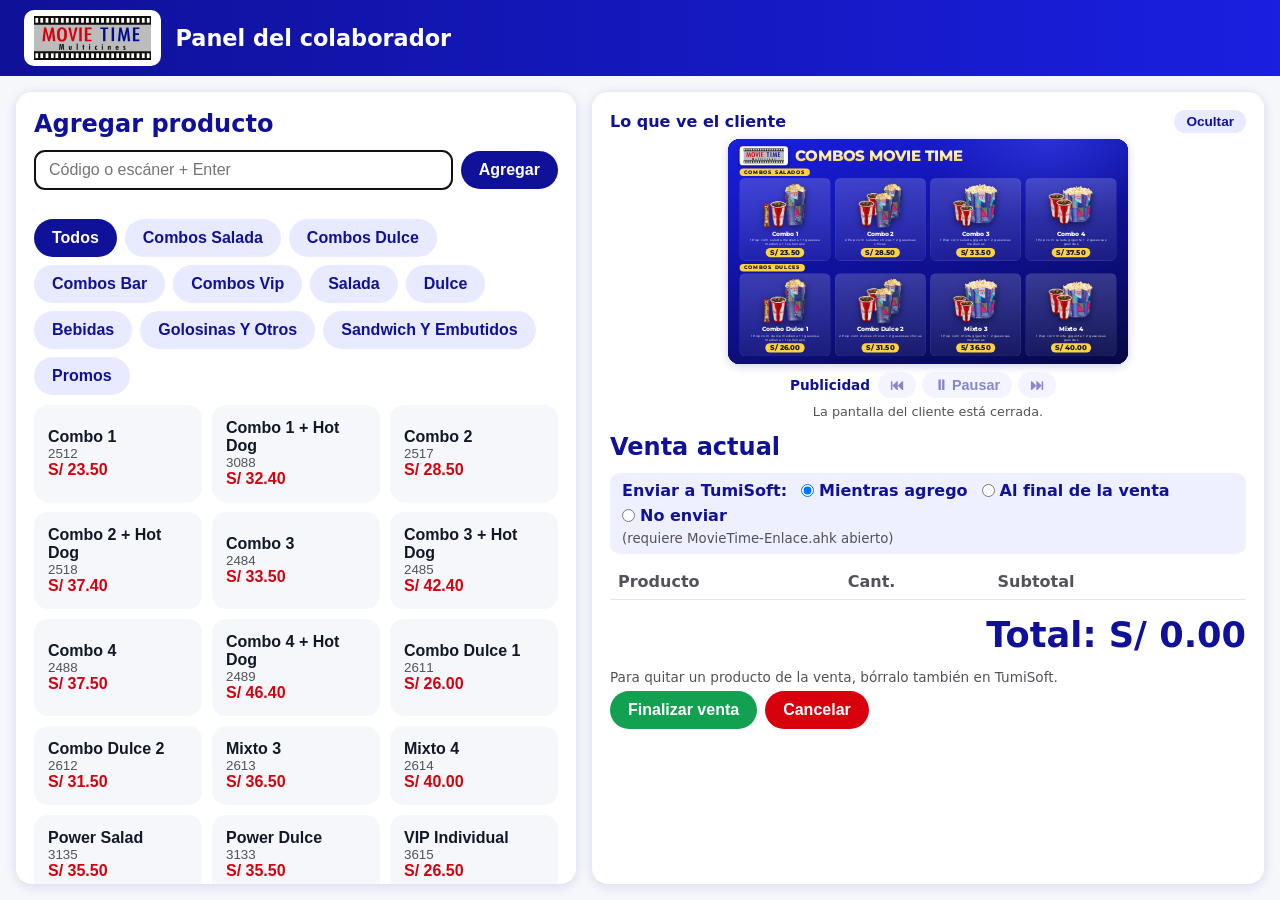
==== commit c22aeabb: "Restore Godzilla and Street Fighter banners; fix progress bar causing per-frame layouts (5%->1% CPU)" ====
--- a/pantalla-cliente/operador.html
+++ b/pantalla-cliente/operador.html
@@ -75,7 +75,7 @@
   if(t.dataset.m)PC.setQty(+t.dataset.m,-1);if(t.dataset.p){const it=PC.state.items[+t.dataset.p];PC.setQty(+t.dataset.p,1);if(it)sendLive(it.code)}if(t.dataset.x)PC.remove(+t.dataset.x)};
 function addCode(){const v=$('code').value.trim();if(!v)return;
   const ok=PC.addByCode(v);const sent1=sendLive(v);
-  $('msg').textContent=ok?'':(sent1?'No está en el catálogo de la pantalla (se envió a TumiSoft): '+v:'Código no encontrado: '+v);
+  $('msg').textContent=ok?(sinCodigo(v)&&PC.link.mode==='live'?'Este producto aún no tiene código de TumiSoft: agrégalo a mano en TumiSoft.':''):(sent1?'No está en el catálogo de la pantalla (se envió a TumiSoft): '+v:'Código no encontrado: '+v);
   $('code').value='';$('code').focus()}
 document.querySelectorAll('input[name=lm]').forEach(r=>{r.checked=r.value===PC.link.mode;r.onchange=()=>{if(r.checked){PC.link.mode=r.value;$('msg').textContent='';render(PC.state)}}});
 $('sendTumi').onclick=()=>{const p=pending();if(!p.codes.length)return;
